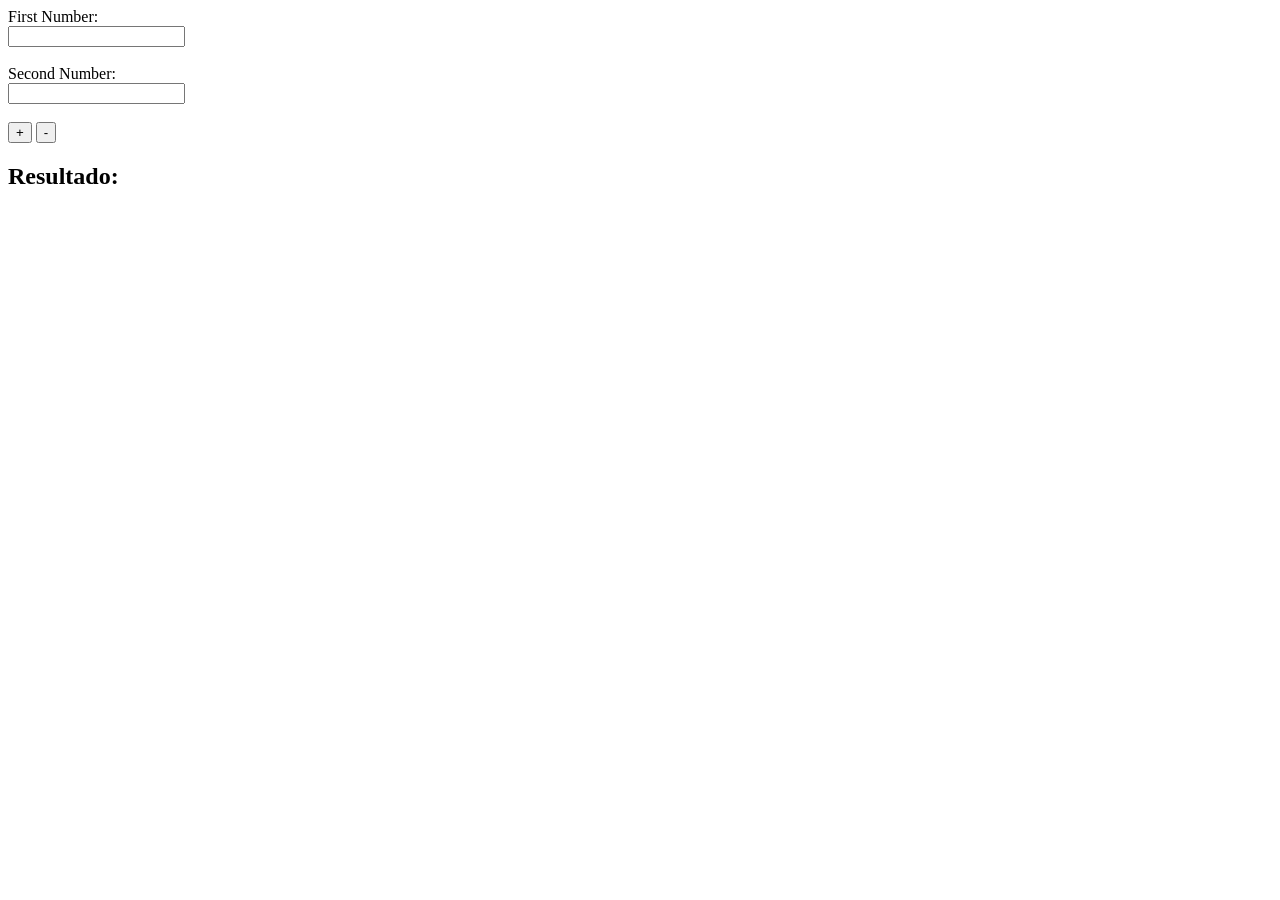
==== index.html @ 637ac67a "Add HTML structure, JavaScript functionality, and CSS styling for calculator" ====
<!DOCTYPE html>
<html lang="en">
<head>
    <meta charset="UTF-8">
    <meta name="viewport" content="width=device-width, initial-scale=1.0">
    <title>Calculator</title>
</head>
<body>
    <form id="calc-form">
        <div>
            <label for="first-number">First Number:</label><br>
            <input type="number" id="first-number" name="first-number" required>
        </div>
        <br>
        <div>
          <label for="second-number">Second Number:</label><br>
          <input type="number" id="second-number" name="second-number" required>
        </div>
        <br>
        <div>
             <button type="button" id="btn-plus" class="plus">+</button>
             <button type="button" id="btn-minus" class="minus">-</button>
        </div>
    </form>

    <h2>Resultado: <span id="resultado"></span> </h2>

    <script src="script.js"></script>
</body>
</html>
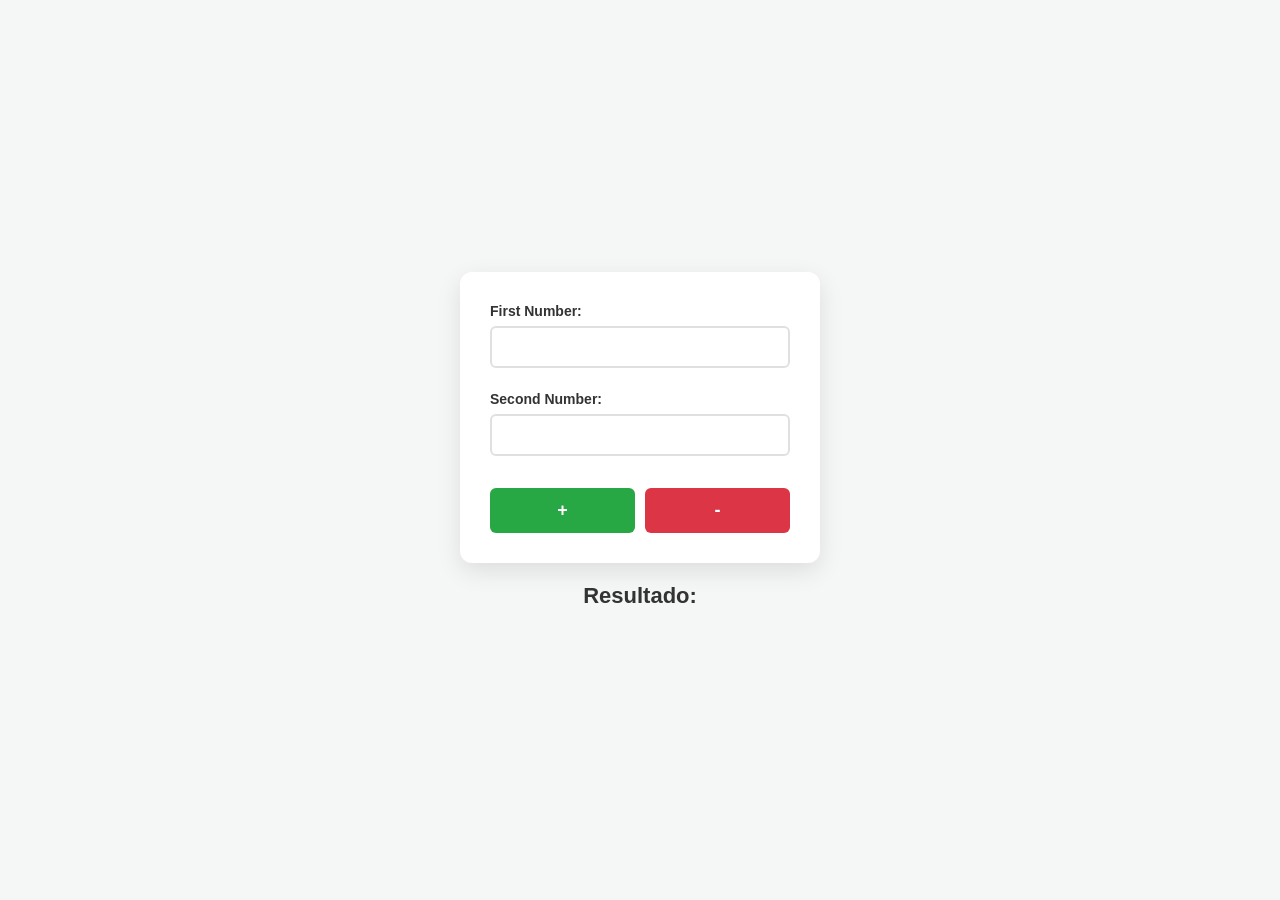
==== commit 78f28818: "teste" ====
--- a/index.html
+++ b/index.html
@@ -4,6 +4,7 @@
     <meta charset="UTF-8">
     <meta name="viewport" content="width=device-width, initial-scale=1.0">
     <title>Calculator</title>
+    <link rel="stylesheet" href="style.css">
 </head>
 <body>
     <form id="calc-form">
--- a/style.css
+++ b/style.css
@@ -0,0 +1,90 @@
+body {
+    font-family: 'Segoe UI', Tahoma, Geneva, Verdana, sans-serif;
+    background-color: #f4f7f6;
+    display: flex;
+    flex-direction: column;
+    align-items: center;
+    justify-content: center;
+    height: 100vh;
+    margin: 0;
+}
+
+#calc-form {
+    background-color: #ffffff;
+    padding: 30px;
+    border-radius: 12px;
+    box-shadow: 0 8px 24px rgba(0, 0, 0, 0.1);
+    width: 300px;
+}
+
+label {
+    font-weight: 600;
+    color: #333;
+    font-size: 14px;
+}
+
+input[type="number"] {
+    width: 100%;
+    padding: 10px;
+    margin-top: 6px;
+    margin-bottom: 4px;
+    border: 2px solid #e0e0e0;
+    border-radius: 6px;
+    font-size: 16px;
+    box-sizing: border-box;
+    transition: border-color 0.3s;
+}
+
+input[type="number"]:focus {
+    border-color: #007bff;
+    outline: none;
+}
+
+div:last-of-type {
+    display: flex;
+    gap: 10px;
+    margin-top: 10px;
+}
+
+button {
+    flex: 1;
+    padding: 12px;
+    font-size: 18px;
+    font-weight: bold;
+    border: none;
+    border-radius: 6px;
+    cursor: pointer;
+    color: white;
+    transition: background-color 0.2s, transform 0.1s;
+}
+
+.plus {
+    background-color: #28a745;
+}
+
+.plus:hover {
+    background-color: #218838;
+}
+
+.minus {
+    background-color: #dc3545;
+}
+
+.minus:hover {
+    background-color: #c82333;
+}
+
+button:active {
+    transform: scale(0.98);
+}
+
+h2 {
+    margin-top: 20px;
+    color: #333;
+    font-size: 22px;
+}
+
+#resultado {
+    color: #007bff;
+    font-weight: bold;
+}
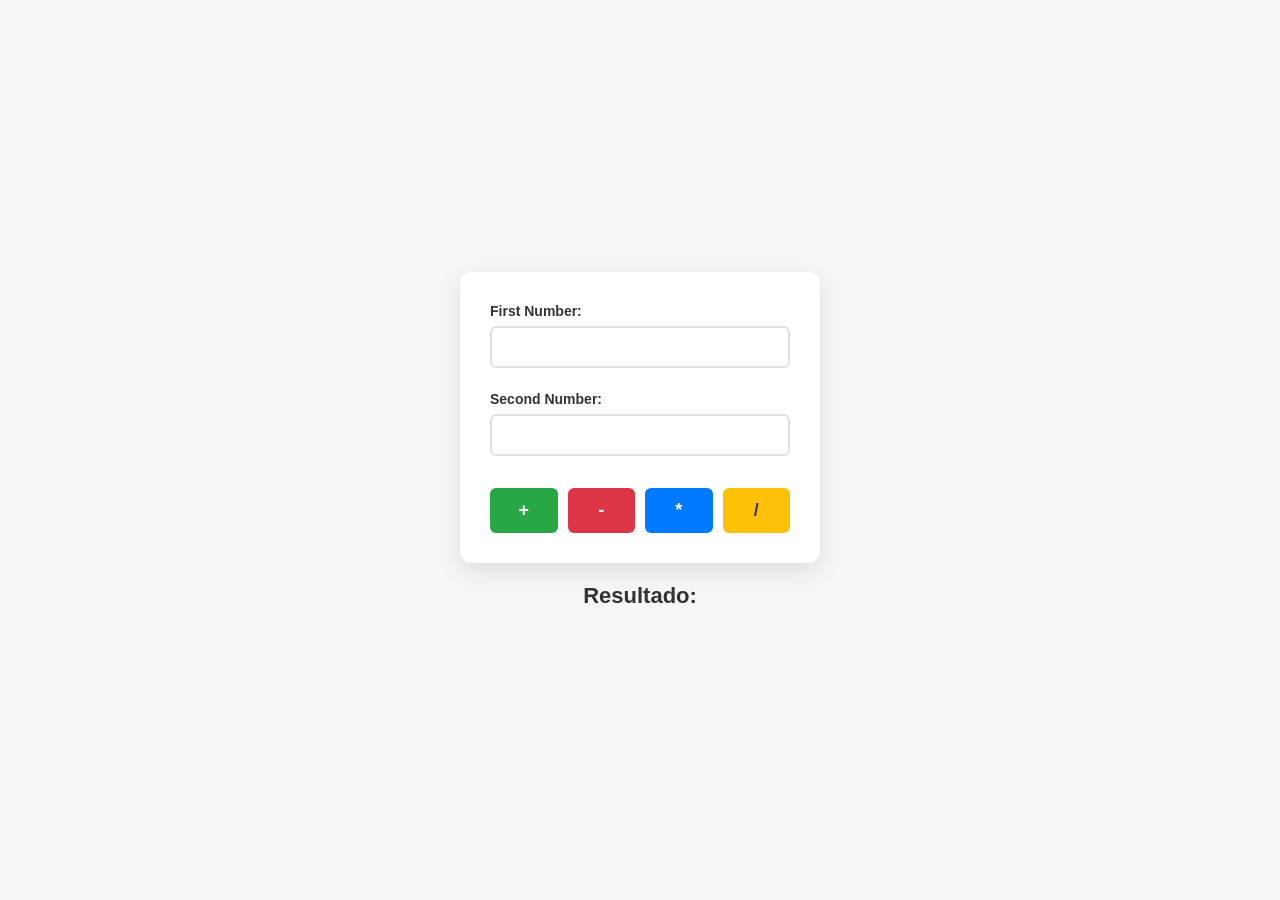
==== commit 3f32390b: "Add multiplication and division functionality to calculator" ====
--- a/index.html
+++ b/index.html
@@ -21,10 +21,12 @@
         <div>
              <button type="button" id="btn-plus" class="plus">+</button>
              <button type="button" id="btn-minus" class="minus">-</button>
+             <button type="button" id="btn-multi" class="multi">*</button>
+             <button type="button" id="btn-divi" class="divi">/</button>
         </div>
     </form>
 
-    <h2>Resultado: <span id="resultado"></span> </h2>
+    <h2>Resultado: <span id="result"></span> </h2>
 
     <script src="script.js"></script>
 </body>
--- a/style.css
+++ b/style.css
@@ -74,6 +74,23 @@
     background-color: #c82333;
 }
 
+.multi {
+    background-color: #007bff;
+}
+
+.multi:hover {
+    background-color: #0056b3;
+}
+
+.divi {
+    background-color: #ffc107;
+    color: #333; /* Texto escuro para dar leitura no fundo amarelo */
+}
+
+.divi:hover {
+    background-color: #e0a800;
+}
+
 button:active {
     transform: scale(0.98);
 }
@@ -84,7 +101,7 @@
     font-size: 22px;
 }
 
-#resultado {
+#resultado, #result {
     color: #007bff;
     font-weight: bold;
 }
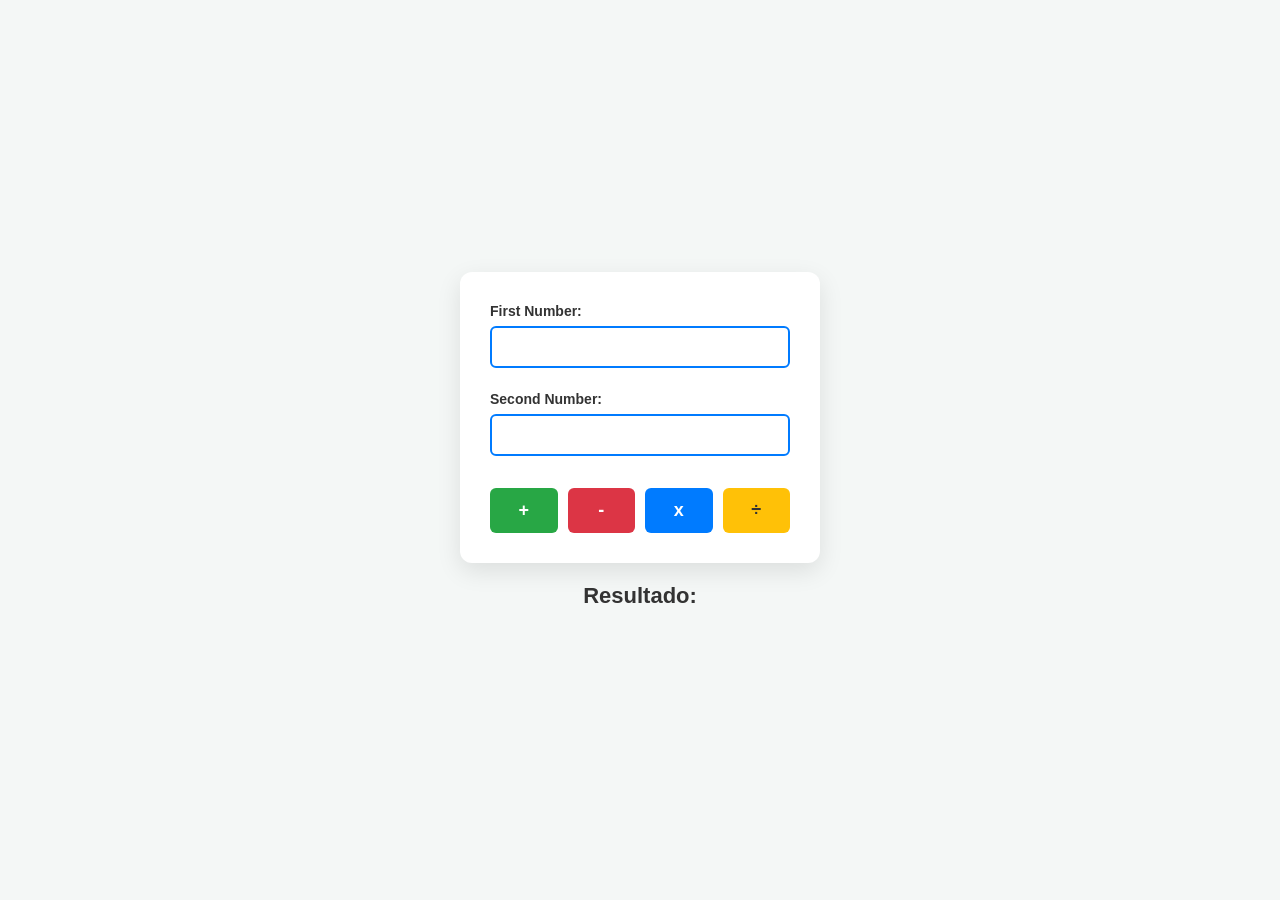
==== commit b56d351b: "Update button symbols for multiplication and division; refine input styles" ====
--- a/index.html
+++ b/index.html
@@ -21,8 +21,8 @@
         <div>
              <button type="button" id="btn-plus" class="plus">+</button>
              <button type="button" id="btn-minus" class="minus">-</button>
-             <button type="button" id="btn-multi" class="multi">*</button>
-             <button type="button" id="btn-divi" class="divi">/</button>
+             <button type="button" id="btn-multi" class="multi">x</button>
+             <button type="button" id="btn-divi" class="divi">÷</button>
         </div>
     </form>
 
--- a/style.css
+++ b/style.css
@@ -23,7 +23,7 @@
     font-size: 14px;
 }
 
-input[type="number"] {
+input {
     width: 100%;
     padding: 10px;
     margin-top: 6px;
@@ -35,7 +35,7 @@
     transition: border-color 0.3s;
 }
 
-input[type="number"]:focus {
+input {
     border-color: #007bff;
     outline: none;
 }
